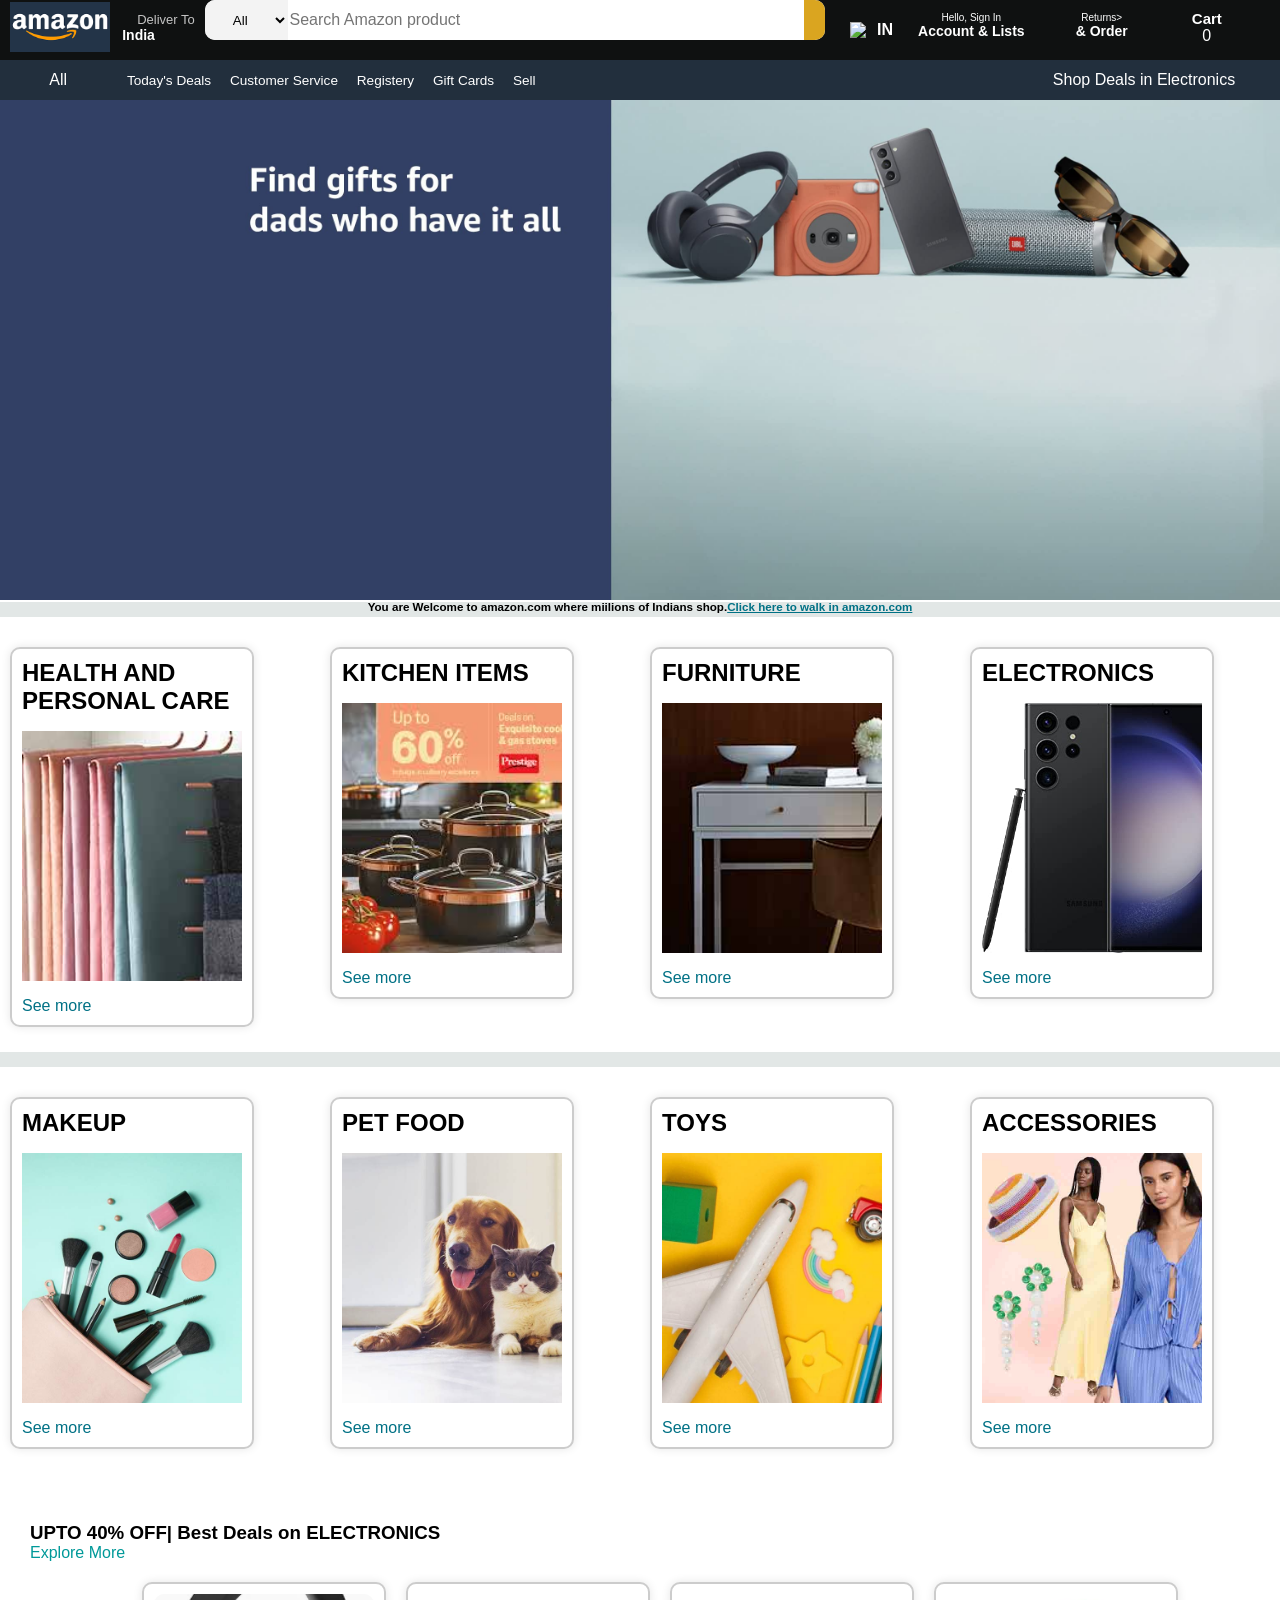
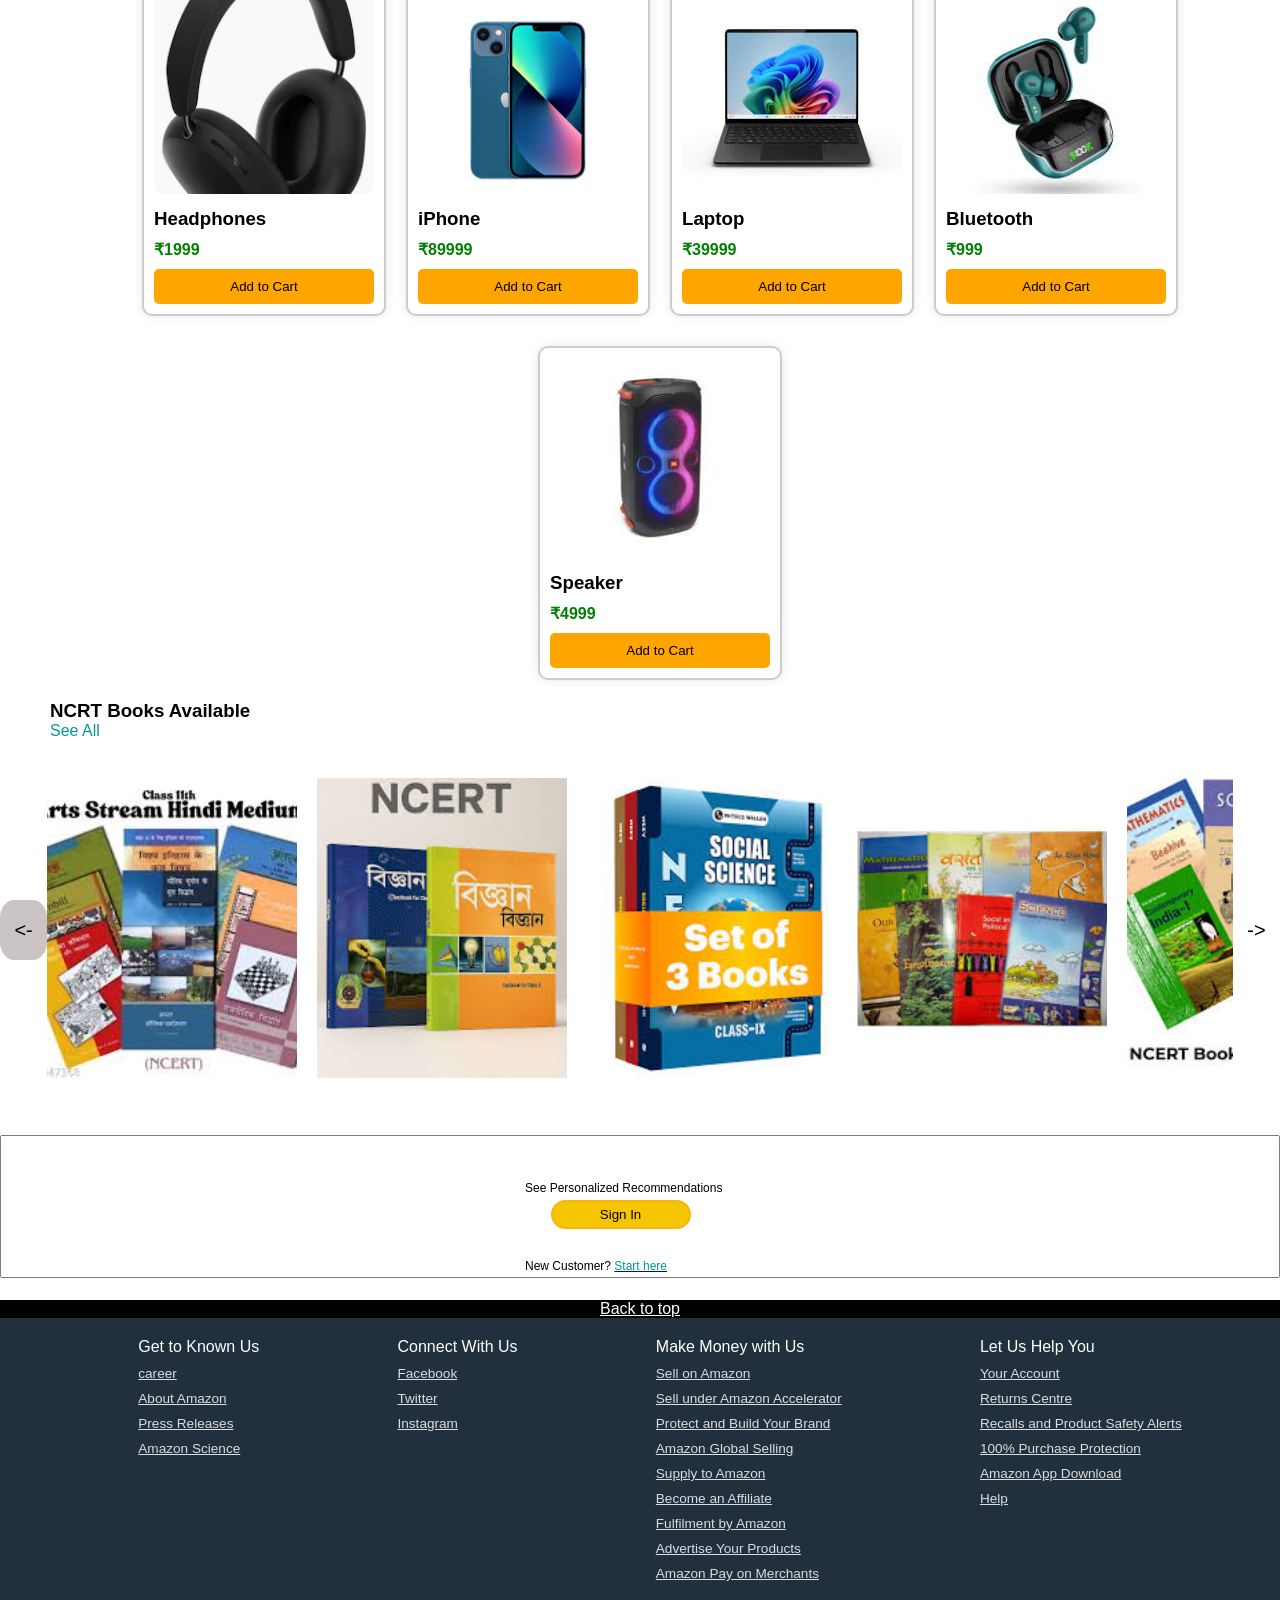
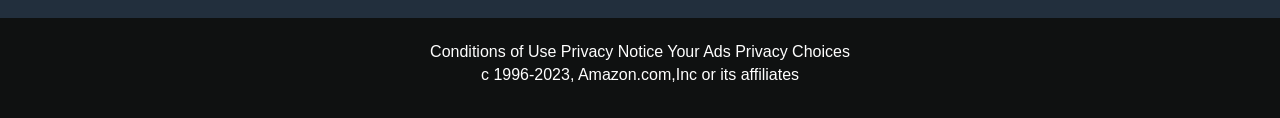
==== src/html/index.html @ 8bbc2144 "Added cart page and then us javascript logic" ====
<!DOCTYPE html>
<html lang="en">

<head>
    <meta charset="UTF-8">
    <meta name="viewport" content="width=device-width, initial-scale=1.0">
    <title>AMAZON</title>

    <link rel="stylesheet" href="https://cdnjs.cloudflare.com/ajax/libs/font-awesome/7.0.1/css/all.min.css"
        integrity="sha512-2SwdPD6INVrV/lHTZbO2nodKhrnDdJK9/kg2XD1r9uGqPo1cUbujc+IYdlYdEErWNu69gVcYgdxlmVmzTWnetw=="
        crossorigin="anonymous" referrerpolicy="no-referrer" />
    <link rel="stylesheet" href="/src/style/style.css">
</head>

<body>
    <header>
        <div class="navbar">
            <div class="nav-logo border">
                <div class="logo">
                    <img src="/assets/Images/amazon_logo.png">
                </div>
            </div>

            <div class="nav-address border">
                <p class = "address">Deliver To</p>
                <div class="add-icon">
                    <i class="fa-solid fa-location-dot" width="20"></i>
                    <p><h1>India</h1></p>
                </div>
            </div>

            <div class="nav-search">
                <select class="search-select">
                    <i class="fa-solid fa-angle-down"></i>
                    <option>All</option>
                </select>
                <input placeholder="Search Amazon product" class="search-input">
                <div class="search-icon">
                    <i class="fa-solid fa-magnifying-glass"></i>
                </div>
            </div>

            <div class="nav-language">
                <i class="fa-solid fa-angle-down"></i>
                <img src ="https://upload.wikimedia.org/wikipedia/en/4/41/Flag_of_India.svg" width=25px>
                <p>IN</p>
            </div>
            <div class="nav-signin border">
                <p>Hello, Sign In</p>
                <h1>Account & Lists <i class="fa-solid fa-angle-down"></i></h1>
                
            </div>

            <div class="nav-return border">
                <p>Returns></p>
                <h1>& Order</h1>
            </div>
            <div class="nav-cart">
                <div class="cart-icon">
                    <i class="fa-solid fa-cart-arrow-down"></i>
                    <a href="/src/html/cart.html" target="_main"><h4>Cart</h4></a>
                    <span id = "cart-count">0</span>
                </div>
            </div>
        </div>

        <div class="panel">
            <div class="panel-all">
                <pre><i class="fa-solid fa-bars"> </i>All</pre>
                
            </div>
            <div class="panel-options">
                <p>Today's Deals</p>
                <p>Customer Service</p>
                <p>Registery</p>
                <p>Gift Cards</p>
                <p>Sell</p>
            </div>

            <div class="panel-deals">
                <p>Shop Deals in Electronics</p>
            </div>
        </div>
    </header>
    
    <div class="main">
        <div class="hero-section">
            <div class="hero-section-img">
                <div class="image-class">
                        <img src="/assets/Images/hero_image.jpg">
                </div>
                
            </div>
            
                <div class="hero-message">
                <h5>You are Welcome to amazon.com where miilions of Indians shop. </h5><a href="/src/html/signin.html" target="_main"><h5>Click here to walk in amazon.com </a>
            </div>
        </div>
        

        <div class="shop-section">
            <div class="box1 box">
                <div class="box-content">
                    <h2>HEALTH AND PERSONAL CARE</h2>
                    <a href="https://www.amazon.in/health-and-personal-care/b?ie=UTF8&node=1350384031" target = "_main">
                        <div class="box-img" style="background-image: url('/assets/Images/box1_image.jpg');">
                        </div>
                    </a>
                    <p>See more</p>
                </div>
            </div>

            <div class="box2 box">
                <div class="box-content">
                    <h2>KITCHEN ITEMS</h2>
                    <a href="https://www.amazon.in/Kitchen-Dining-Store/b?ie=UTF8&node=5925789031" target="_main">
                        <div class="box-img" style="background-image: url('/assets/Images/box2_image.png');">
                        </div>
                    </a>    
                    <p>See more</p>
                </div>
            </div>

            <div class="box3 box">
                <div class="box-content">
                    <h2>FURNITURE</h2>
                    <a href="https://www.amazon.in/Living-Room-Furniture/b?ie=UTF8&node=5689444031" target="_main">
                    <div class="box-img" style="background-image: url('/assets/Images/box3_image.jpg');">
                    </div>
                    </a>
                    <p>See more</p>
                </div>
            </div>

            <div class="box4 box">
                <div class="box-content">
                    <h2>ELECTRONICS</h2>
                    <a href="https://www.amazon.in/b?ie=UTF8&node=27060450031" target="_main">
                    <div class="box-img" style="background-image: url('/assets/Images/box4_image.jpg');">
                    </div>
                    </a>
                    <p>See more</p>
                </div>
            </div>

            <div class="box4 box">
                <div class="box-content">
                    <h2>MAKEUP</h2>
                    <a href="https://www.amazon.ae/Fenshine-Starter-Portable-Eyeshadow-Foundation/dp/B0BVVLT5Y2?th=1" target="_main">
                    <div class="box-img" style="background-image: url('/assets/Images/box5_image.jpg');">

                    </div>
                    </a>
                    <p>See more</p>
                </div>
            </div>


            <div class="box4 box">
                <div class="box-content">
                    <h2>PET FOOD</h2>
                    <a href="https://www.amazon.in/Velvet-Linen-Basics-Bedroom-Bedside/dp/B08QMHRPTH" target="_main">
                    <div class="box-img" style="background-image: url('/assets/Images/box6_image.jpg');">

                    </div>
                   </a> 
                    <p>See more</p>
                </div>
            </div>


            <div class="box4 box">
                <div class="box-content">
                    <h2>TOYS</h2>
                    <a href="https://www.amazon.in/FunMom-Amz-Sensory-Treasure-Stuffers-Classroom/dp/B0B54QPFJ6" target="_main">
                    <div class="box-img" style="background-image: url('/assets/Images/box7_image.jpg');">

                    </div>
                    </a>
                    <p>See more</p>
                </div>
            </div>


            <div class="box4 box">
                <div class="box-content">
                    <h2>ACCESSORIES</h2>
                    <a href="https://www.amazon.in/Aspire-Beautiful-Squares-Accessories-Hairpins/dp/B08SHQ1RYR?th=1" target="_main">
                    <div class="box-img" style="background-image: url('/assets/Images/box8_image.jpg');">

                    </div>
                    </a>
                    <p>See more</p>
                </div>
            </div>
        </div>

      <div class="products-section">
        <div class="product-info">
            <h3>UPTO 40% OFF| Best Deals on ELECTRONICS</h3> <p >Explore More</p>
        </div>
      </div>

      <div class="info">
            <h3>NCRT Books Available</h3> <p>See All</p>
      </div>

      <div class="books-slider-section">
        <button class="prev-btn"><-</button>
            <div class="books-wrapper">
                <div class="books-section"></div>
            </div>
            <button class = "next-btn">-></button>
      </div>

        <div class="rhf-frame">
            <div class="rhf-container">
                <div class="rhf-border">
                    <div class="action">
                        <p>
                            See Personalized Recommendations
                        </p>
                        <button>Sign In</a></button>
                        <p class="link">New Customer? <a href="/src/html/signin.html"><span>Start here</span></a></p>
                    </div>
                </div>
         </div>
            
        </div>
    </div>    

    <footer>
        <div class="foot-panel1">
            <a href="/src/html/index.html">Back to top</a>
        </div>

        <div class="foot-panel2">
            <ul>
                <P>Get to Known Us</P>
                <a href="/src/html/career.html" target="_main">career</a>
                <a href="https://www.aboutamazon.in/?utm_source=gateway&utm_medium=footer" target="_main">About Amazon</a>
                <a href="https://press.aboutamazon.com/press-release-archive" target="_main">Press Releases</a>
                <a href="https://www.amazon.science/" target="_main">Amazon Science</a>
            </ul>

            <ul>
                <P>Connect With Us</P>
                <a href="https://www.facebook.com/AmazonIN" target="_main">Facebook</a>
                <a href="https://x.com/AmazonIN" target="_main">Twitter</a>
                <a href="https://www.instagram.com/amazondotin" target="_main">Instagram</a>
            </ul>



            <ul>
                <p>Make Money with Us</p>
                    <a href="https://www.amazon.in/b/?node=2838698031&ld=AZINSOANavDesktopFooter_C&ref_=nav_footer_sell_C" target="_main">Sell on Amazon</a>
                    <a href="https://www.amazon.in/b/?node=16192220031&ref_=map_1_b2b_GW_FT" target="_main">Sell under Amazon Accelerator</a>
                    <a href="sell.amazon.in/brand-registry/?ref=AOINABRLGNRFOOT&ld=AOINABRLGNRFOOT" target="_main">Protect and Build Your Brand</a>
                    <a href="https://sell.amazon.in/grow-your-business/amazon-global-selling?ld=AZIN_Footer_V1&ref=AZIN_Footer_V1" target="_main">Amazon Global Selling</a>
                    <a href="supply.amazon.com/?ref_=footer_sta&lang=en-IN" target="_main">Supply to Amazon</a>
                    <a href="https://affiliate-program.amazon.in/?utm_campaign=assocshowcase&utm_medium=footer&utm_source=GW&ref_=footer_assoc" target="_main">Become an Affiliate</a>
                    <a href="https://sell.amazon.in/?ref_=asin_soa_rd&ld=AWRGINFBAfooter" target="_main">Fulfilment by Amazon</a>
                    <a href="http://advertising.amazon.com/en-gb?ref=Amz.in" target="_main">Advertise Your Products</a>
                    <a href="https://www.amazon.in/amazonpay/home" target="_main">Amazon Pay on Merchants</a>
            </ul>

            <ul>
                <p>Let Us Help You</p>
                    <a href="https://www.amazon.in/gp/css/homepage.html?ref_=footer_ya" target="_main">Your Account</a>
                    <a href="signin.html" target="_main">Returns Centre</a>
                    <a href="signin.html" target="_main">Recalls and Product Safety Alerts</a>
                    <a href="https://www.amazon.in/gp/help/customer/display.html?nodeId=G202034930&ref_=footer_swc" target="_main">100% Purchase Protection</a>
                    <a href="https://www.amazon.in/gp/browse.html?node=6967393031&ref_=footer_mobapp" target="_main">Amazon App Download</a>
                    <a href="https://www.amazon.in/gp/help/customer/display.html?nodeId=G508510&ref_=footer_gw_m_b_he" target="_main">Help</a>
            </ul>

        </div>

        <div class="foot-panel3">
            <div class="pages">
                <a>Conditions of Use</a>
                <a>Privacy Notice</a>
                <a>Your Ads Privacy Choices</a>
            </div>

            <div class="copyright">
                c 1996-2023, Amazon.com,Inc or its affiliates
            </div>
        </div>

    </footer>

    <script src="/src/script/script.js"></script>
</body>
</html>
---- src/style/style.css ----
*
{
    margin: 0;
    font-family: Arial;
    border: border-box;
}

.navbar
{
    height: 60px;
    background-color: #0f1111;
    color: white;
    display: flex;
    text-align: center;
    justify-content: space-evenly;
}

.nav-logo
{
    height: 50px;
    width: 100px;
}

.logo
{
    background-size: cover;
    height: 50px;
    width: 100%;
}

.logo img
{
    width: 100%;
    height: 50px;
}
.border
{
    border: 2px solid transparent;
}

.border:hover
{
    border: 2px solid white;
}

.address
{
    display: flex;
    align-items: end;
    margin-left: 15px;
    font-size: 13px;
    color: #c4c4c4;
    padding-top: 10px;
}

.nav-address h1{
    color: white;
    font-size: 14px;
}

.add-icon
{
    display : flex;
    align-items: center;
}

.nav-search
{
    display: flex;
    background-color: white;
    width: 620px;
    height: 40px; 
    border-radius: 10px;
    justify-content: space-evenly;
}

.search-select
{
    background-color: #f3f3f3;
    width: 100px;
    text-align: center;
    border-top-left-radius: 10px;
    border-bottom-left-radius: 10px;
    border: none;
}

.search-icon
{
    background-color: goldenrod;
    width: 25px;
    display: flex;
    justify-content: center;
    align-items: center;
    font-size: 1.2rem;
    border-top-right-radius: 10px;
    border-bottom-right-radius: 10px;
    color: #0f1111;
}

.search-input
{
    width: 100%;
    font-size: 1rem;
    border: none;
}

.nav-search:hover{
    border: 2px solid orange;
}

.nav-language
{
    font-weight: 600;
    margin-left: 15px;
    display: flex;
    align-items: center;
    gap:  2px;
}
.nav-signin
{
    margin-left: 15px;
    justify-content: space-evenly;
    align-items: center;
    padding-top: 10px;
}
.nav-signin p
{
    font-size: 10px;
}

.nav-signin h1
{
    font-size: 14px;
}
.nav-return
{
    margin-left: 15px;
    justify-content: space-evenly;
    align-items: center;
    width: 100px;
    padding-top: 10px;
}
.nav-return p
{
    font-size: 10px;
}

.nav-return h1
{
    font-size: 14px;
}
.cart-icon
{
     width: 30px;
     padding-top: 10px;
}

.nav-cart
{
    width: 80px;
    padding-left: 30px;
}

.nav-cart a
{
    color: white;
    text-decoration: none;
    font-size: 15px;
    font-weight: 750;
}

.nav-cart a:hover
{
    color: #007185;
}

.nav-cart:hover{
    border: 2px solid white;
}

.panel
{
    height: 40px;
    background-color: #222f3d;
    display: flex;
    color: white;
    align-items: center;
    justify-content: space-evenly; 
}

.panel-options p
{
    display: inline;
    margin-left: 15px;
}

.panel-options
{
    width: 70%;
    font-size: 0.85rem;
}
.panel.deals
{
    font-size: 0.9rem ;
    font-weight: 700;
}


.hero-message
{
    background-color: white;
    color: black;
    height: 2px;
    display: flex;
    justify-content: center; 
    font-size: 14px;
    position: relative;
}

.hero-section-img img
{
    width: 100%;
    height: 500px;
    display: flex;
    justify-content: space-evenly;
    align-items: center;
}

.home-image
{
    width: 100%;
    height: 600px;
}

.hero-message a
{
    color: #007185;
}


.control-next
{
    right:0;
}
.shop-section
{
    display: flex;
    justify-content: space-evenly;
    background-color: #e2e7e6;
    flex-wrap: wrap;
}

.box
{
    height: 400px;
    width: 25%;
    background-color: white;
    padding: 20px 0px 15px;
    margin-top: 15px;
}

.box-content:hover
{
    transform: scale(1.03);

}
.box-img
{
    height: 250px;
    width: 100%;
    background-size: cover;
    margin-top: 1rem;
    margin-bottom: 1rem;
}

.box-content
{
    margin-left: 10px;
    margin-right: 10px;
    width: 220px;
    border: 2px solid #ccc;
    padding: 10px;
    border-radius: 10px;
    background-color: white;
    border-radius: 10px;
    box-shadow: 0 0 10px rgba(0,0,0,0.1);
    transition: 0.3s;
    margin-top: 10px;
}

.box-content p{
     color: #007185;
     font-weight: 500;
}

.products-section
{
    width: 100%;
    background-color: white;
    display: flex;
    gap: 20px;
    flex-wrap: wrap;
    padding: 20px;
    justify-content: center;
}

.product-info
{
    width: 100%;
    height: 30px;
    padding-left: 10px;
}

.product-info p:hover
{
    text-decoration: underline;
    color: #009999;
}

.product-info p
{
    color: #009999;
}

.products-card
{
   width: 220px;
   border: 2px solid #ccc;
   padding: 10px;
   border-radius: 10px;
   background-color: white;
   border-radius: 10px;
   box-shadow: 0 0 10px rgba(0,0,0,0.1);
   transition: 0.3s;
   margin-top: 10px;
}

.products-card img
{
   width: 100%;
   height: 200px;
   object-fit: cover;
   border-radius: 10px;
}

.products-card:hover
{
    transform: scale(1.03);
}

.products-card h3
{
    margin-top: 10px;
    margin-bottom: 10px;
}

.products-card p
{
    color: green;
    font-weight: bold;
    margin-bottom: 10px;
}

.products-card button{
    width: 100%;
    padding: 10px;
    border: none;
    background-color: orange;
    border-radius: 5px;
    cursor: pointer;
}


.books-slider-section
{
    width: 100%;
    height: 380px;
    background-color: white;
    display: flex;
    align-items: center;
    position: relative;
}


.books-wrapper
{
    overflow: hidden;
    width: 100%;
}

.books-section
{
    display: flex;
    gap: 20px;
    transition: transform 0.5s ease;
}

.books-section img
{
    width: 250px;
    height: 300px;
    object-fit: cover;
}

.prev-btn,.next-btn
{
    height: 60px;
    width: 50px;
    border: none;
    border-radius: 30%;
    background-color: white;
    font-size: 20px;
    cursor: pointer;
    z-index: 1;
}

.prev-btn,.next-btn:hover
{
    background-color: rgb(202, 196, 196);
}

.info h3,.info p
{
    text-align: left;
    padding-left: 50px;
}

.info p:hover
{
    text-decoration: underline;
    color: #009999;
}

.info p
{
    color: #009999;
}

.rhf-frame
{
    background:#fff;
    width: 100%;
    height: 165px;
    justify-content: center;
    align-items: center;
}

.rhf-conatiner
{
    padding: 15px;
    align-items: center;
    height: 126px;
}

.rhf-border
{
    margin-top: 15px;
    padding-top: 15px;
    height: 125.6px;
    border: 1px solid gray;
    border-radius: 2px;
}

.action p{
    padding-top: 30px;
    padding-bottom: 5px;
    margin-left: 41%;
    font-size: 12px;
    font-weight: 100;
}

.action button
{
    background-color: #f6c501;
    border: 2px solid #f8b50c;
    border-radius: 50px;
    margin-left: 43%;
    padding: 5px;
    width: 140px;
    cursor: pointer;
    text-decoration: none;
}

.link span
{
    color: #009999;
}

.footer-panel
{
    background-color: #37475a;
    color: white;
    height: 50px;
    display:flex;
    justify-content: center;
    align-items: center;
    font-size:0.85rem;
}

.foot-panel1
{
    background-color: black;
    color: white;
    text-align: center;
}

.foot-panel1 a
{
    color: white;
}

.foot-panel2
{
    background-color: #222f3d;
    color: white;
    height: 300px;
    display: flex;
    justify-content: space-evenly;
}

ul a{
    display: block;
    font-size: 0.85rem;
    margin-top: 10px;
    color: #dddddd;
}

ul{
    margin-top: 20px;
}

.logo
{
    background-size: cover;
    height: 50px;
    width: 100%;
}

.foot-panel3
{
    background-color: #0f1111;
    color: white;
    height: 100px;
}

.pages
{
    padding-top: 25px;
    text-align: center;
    font-weight: 540;

}
.copyright
{
    padding-top: 5px; 
    text-align: center;
    font-weight: 540;
}

.logo
{
    background-image: url("images/amazonjob_logo.png");
    background-size: cover;
    height: 50px;
    width: 100%;
}


/* Tablets (max-width: 1024px) */
@media only screen and (max-width: 1024px) {

    .nav-search {
        width: 400px;
    }

    .box{
        width: 45%; 
    }

    .hero-section-img img
    {
        width: 100%;
        height: 450px;
    }

    .panel-options {
        display: none; 
    }

    .action p,
    .action button {
        margin-left: 30%;
    }

    .products-card{
        width: 45%;
    }

     .book-card
    {
        min-width: 180px;
    }

    .book-card img
    {
        height: 180px;
    }
}


/* Mobile (max-width: 768px) */
@media only screen and (max-width: 768px) {

    .navbar {
        flex-wrap: wrap;
        height: auto;
        padding: 10px 0;
    }

    .nav-logo {
        width: 80px;
    }

    .nav-address,
    .nav-language,
    .nav-signin,
    .nav-return {
        display: none; 
    }

    .nav-search {
        width: 90%;
        margin: 10px auto;
    }

    .nav-cart {
        width: auto;
        padding-left: 0;
    }

    .panel {
        flex-wrap: wrap;
        height: auto;
        padding: 5px;
    }

    .panel-deals {
        display: none;
    }

    .hero-message{
        font-size: 12px;
        text-align: center;
        padding: 10px;
        height: auto;
    }

    .box {
        width: 100%;
    }

    .action p,
    .action button {
        margin-left: 20%;
    }

    .action button {
        width: 60%;
    }

    .foot-panel2 {
        flex-direction: column;
        align-items: center;
        height: auto;
        text-align: center;
    }
    .products-card{
        width: 100%;
    }

    .book-card
    {
        min-width: 150px;
    }

    .book-card img
    {
        height: 150px;
    }

    .prev-btn,
    .next-btn
    {
        height: 40px;
        width: 40px;
    }
}


/* Small Mobile (max-width: 480px) */
@media only screen and (max-width: 480px) {

    .nav-search {
        flex-direction: column;
        height: auto;
    }

    .search-select {
        width: 100%;
        border-radius: 10px 10px 0 0;
    }

    .search-input {
        width: 100%;
    }

    .search-icon {
        width: 100%;
        border-radius: 0 0 10px 10px;
    }

    .hero-message h5 {
        font-size: 10px;
    }

    .action p {
        margin-left: 10%;
    }

    .action button {
        margin-left: 10%;
        width: 80%;
    }
}
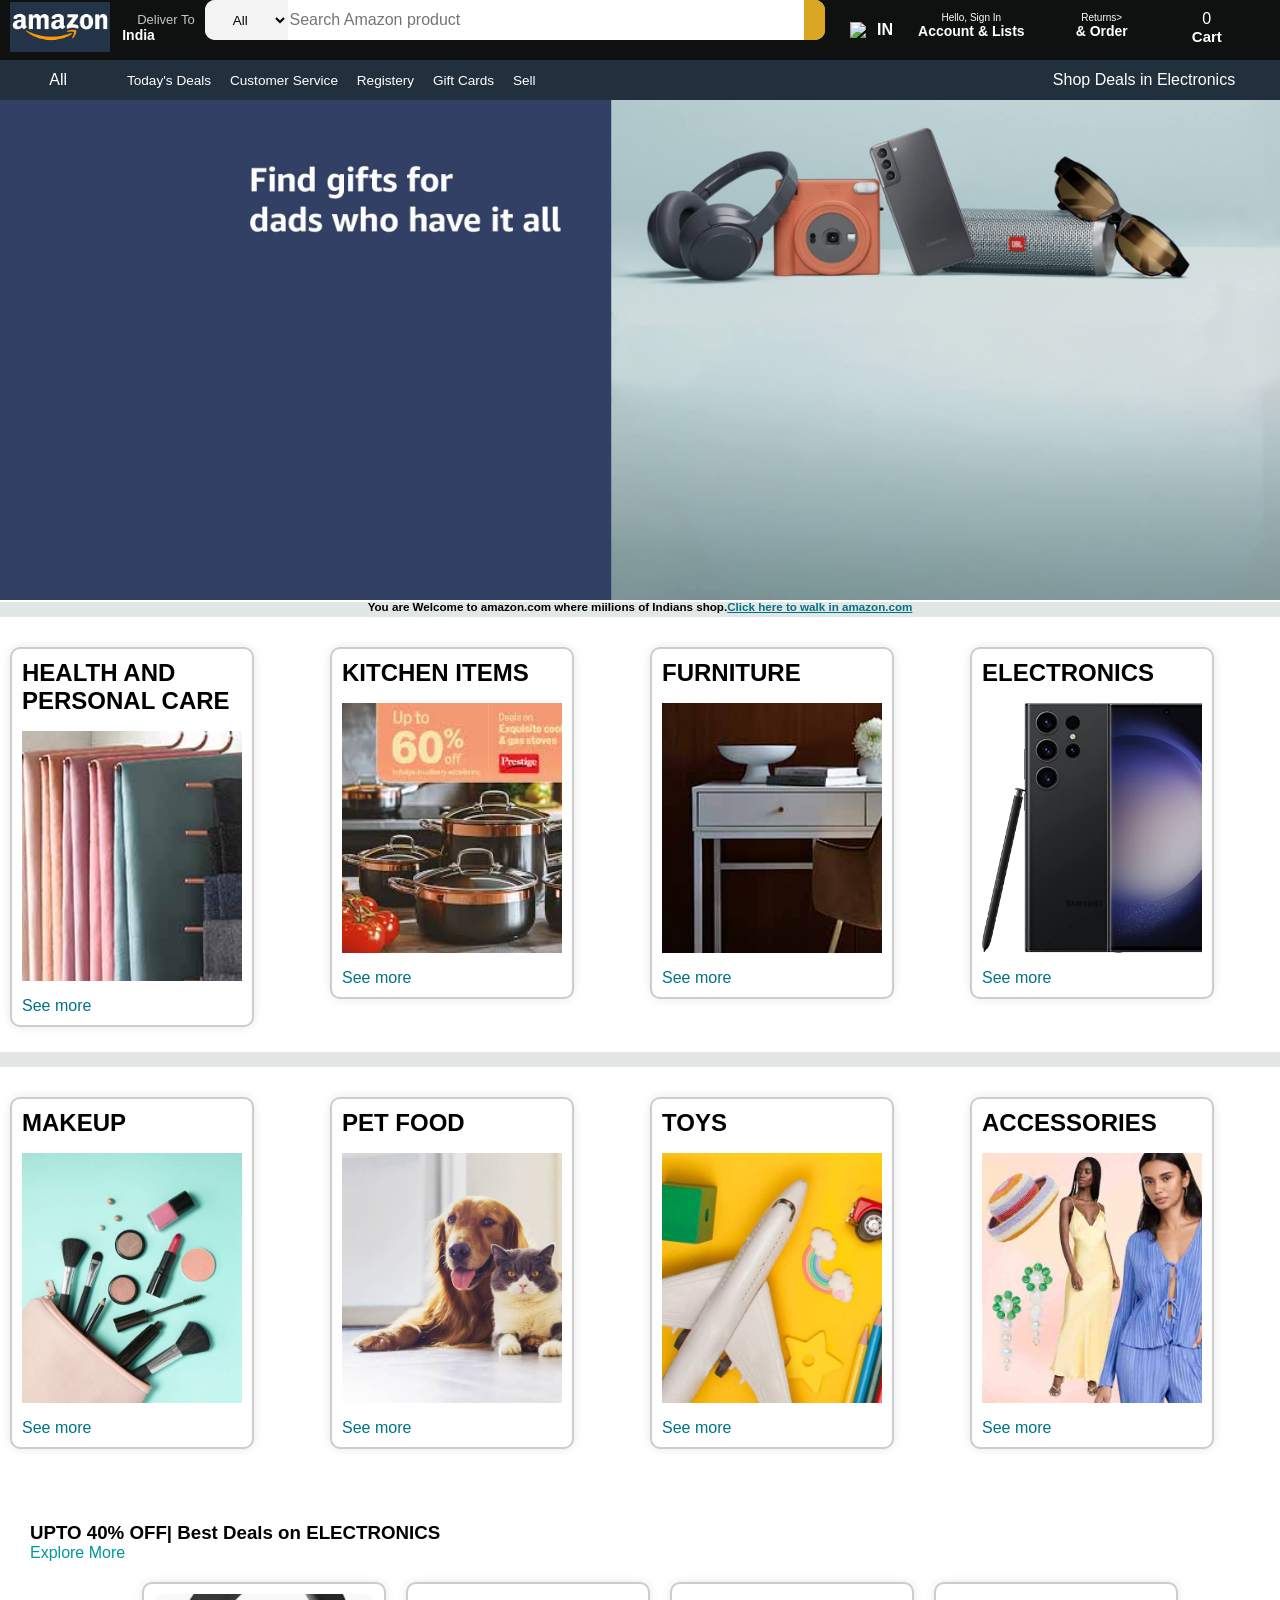
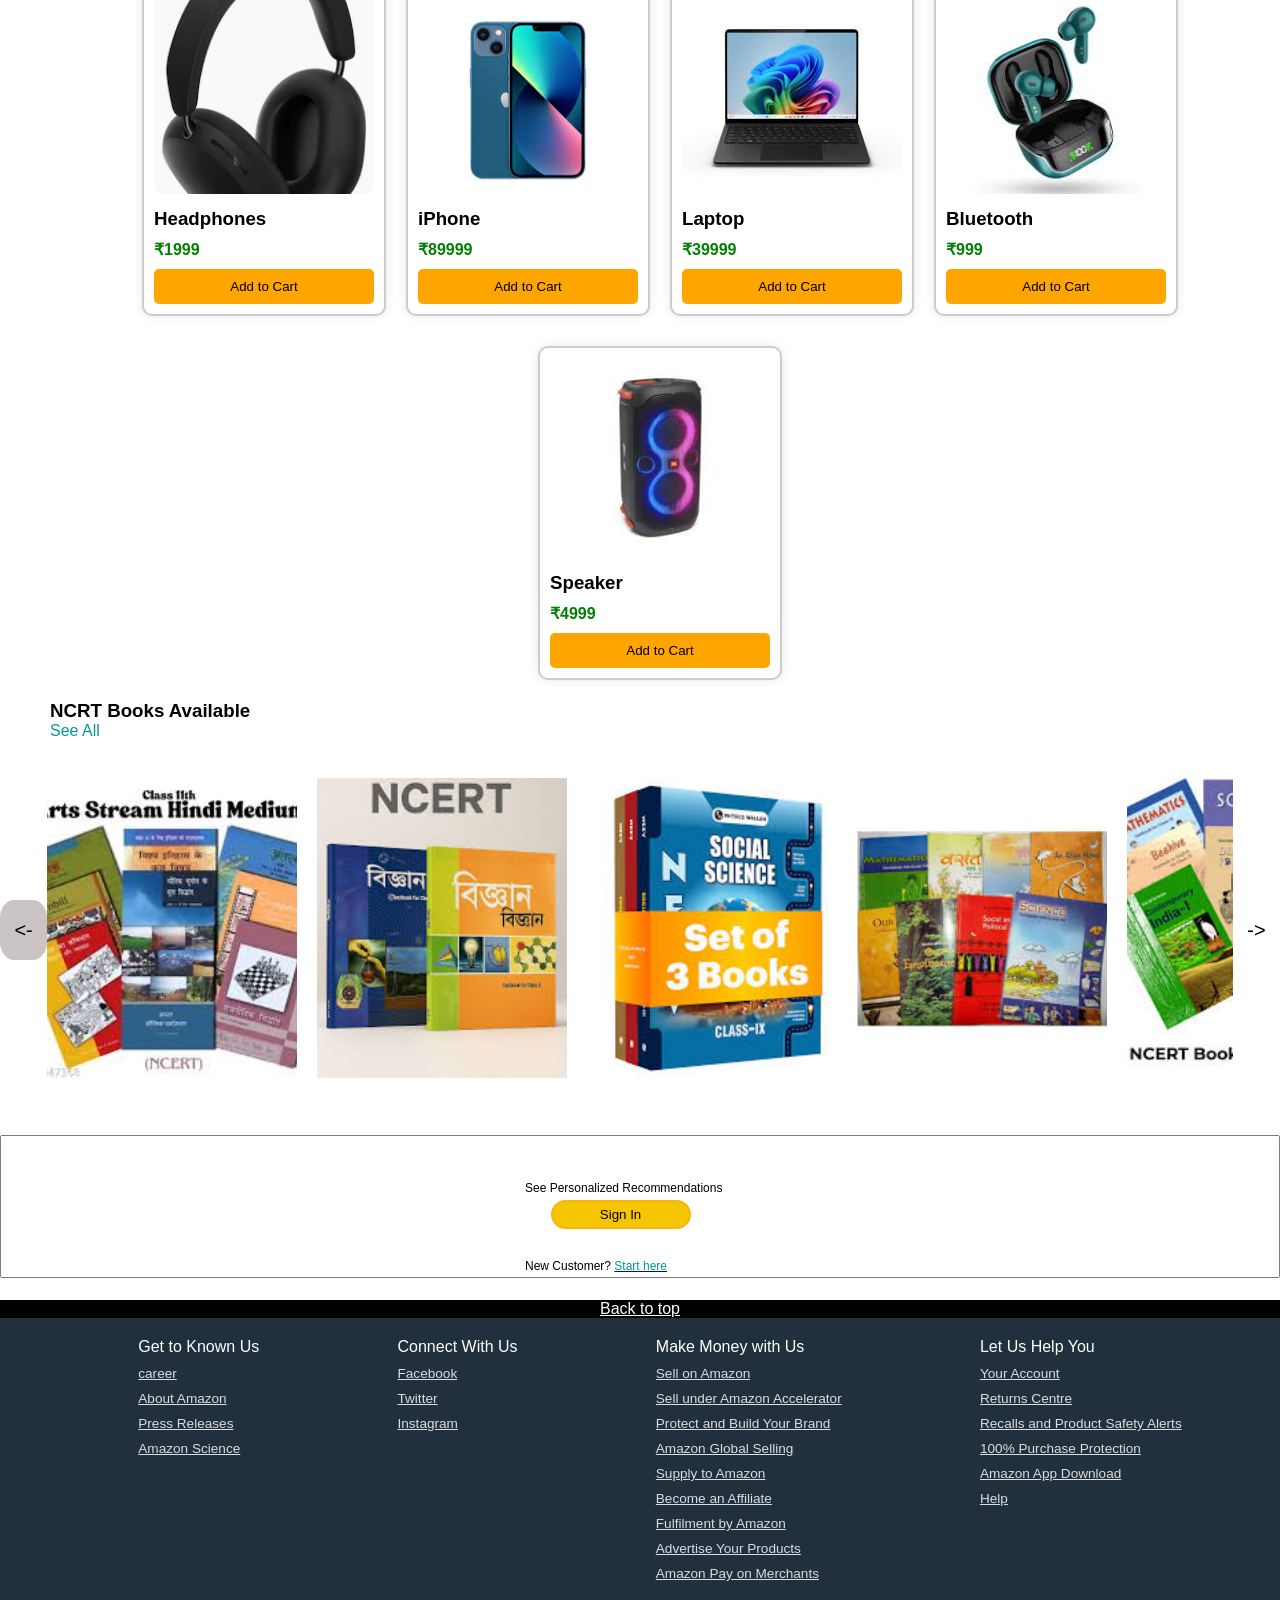
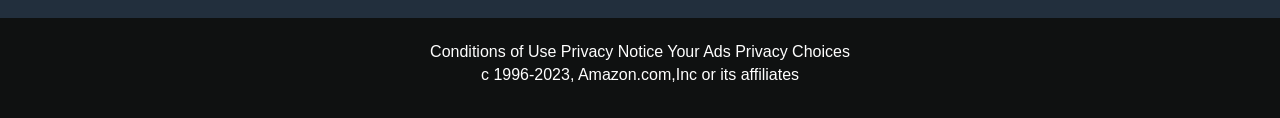
==== commit 383687f2: "update in cart page" ====
--- a/src/html/index.html
+++ b/src/html/index.html
@@ -57,9 +57,8 @@
             </div>
             <div class="nav-cart">
                 <div class="cart-icon">
-                    <i class="fa-solid fa-cart-arrow-down"></i>
+                    <i class="fa-solid fa-cart-arrow-down"></i><span id = "cart-count">0</span>
                     <a href="/src/html/cart.html" target="_main"><h4>Cart</h4></a>
-                    <span id = "cart-count">0</span>
                 </div>
             </div>
         </div>
--- a/src/style/style.css
+++ b/src/style/style.css
@@ -33,6 +33,7 @@
     width: 100%;
     height: 50px;
 }
+
 .border
 {
     border: 2px solid transparent;
@@ -557,14 +558,6 @@
     font-weight: 540;
 }
 
-.logo
-{
-    background-image: url("images/amazonjob_logo.png");
-    background-size: cover;
-    height: 50px;
-    width: 100%;
-}
-
 
 /* Tablets (max-width: 1024px) */
 @media only screen and (max-width: 1024px) {
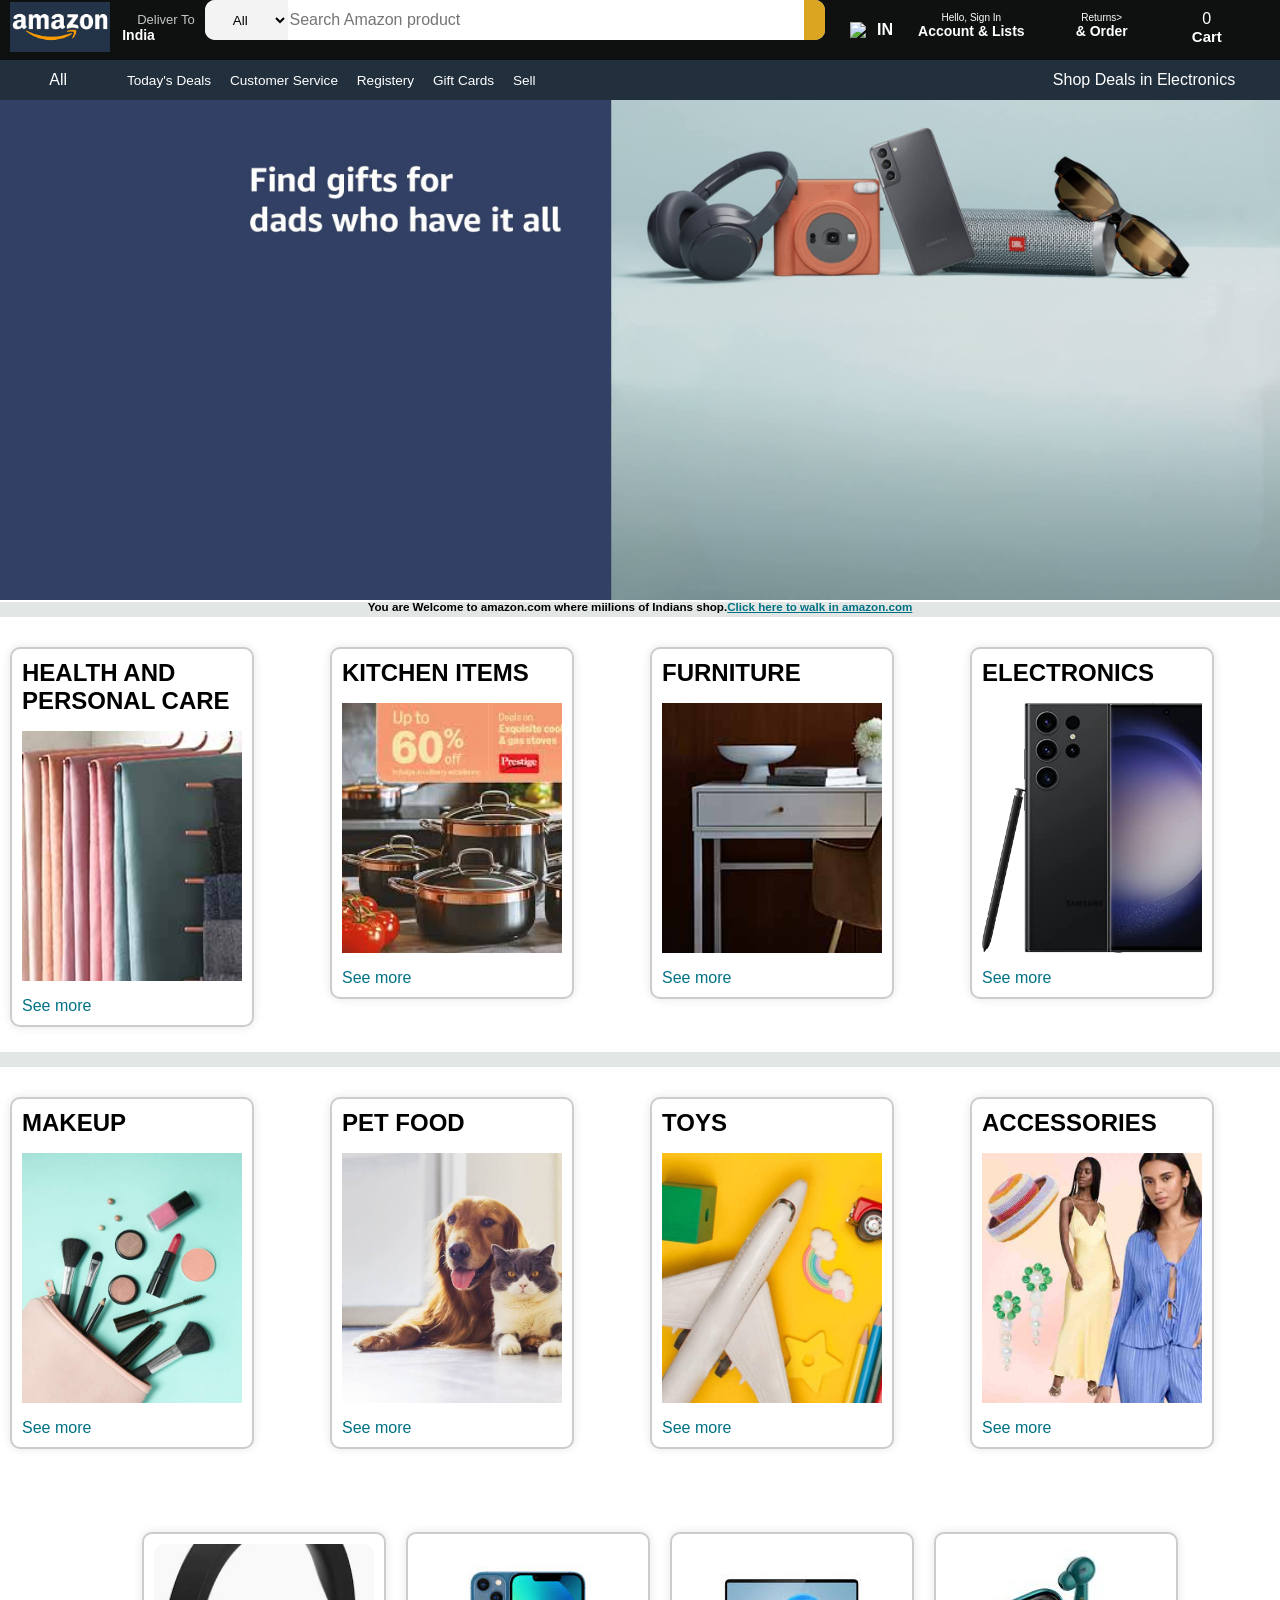
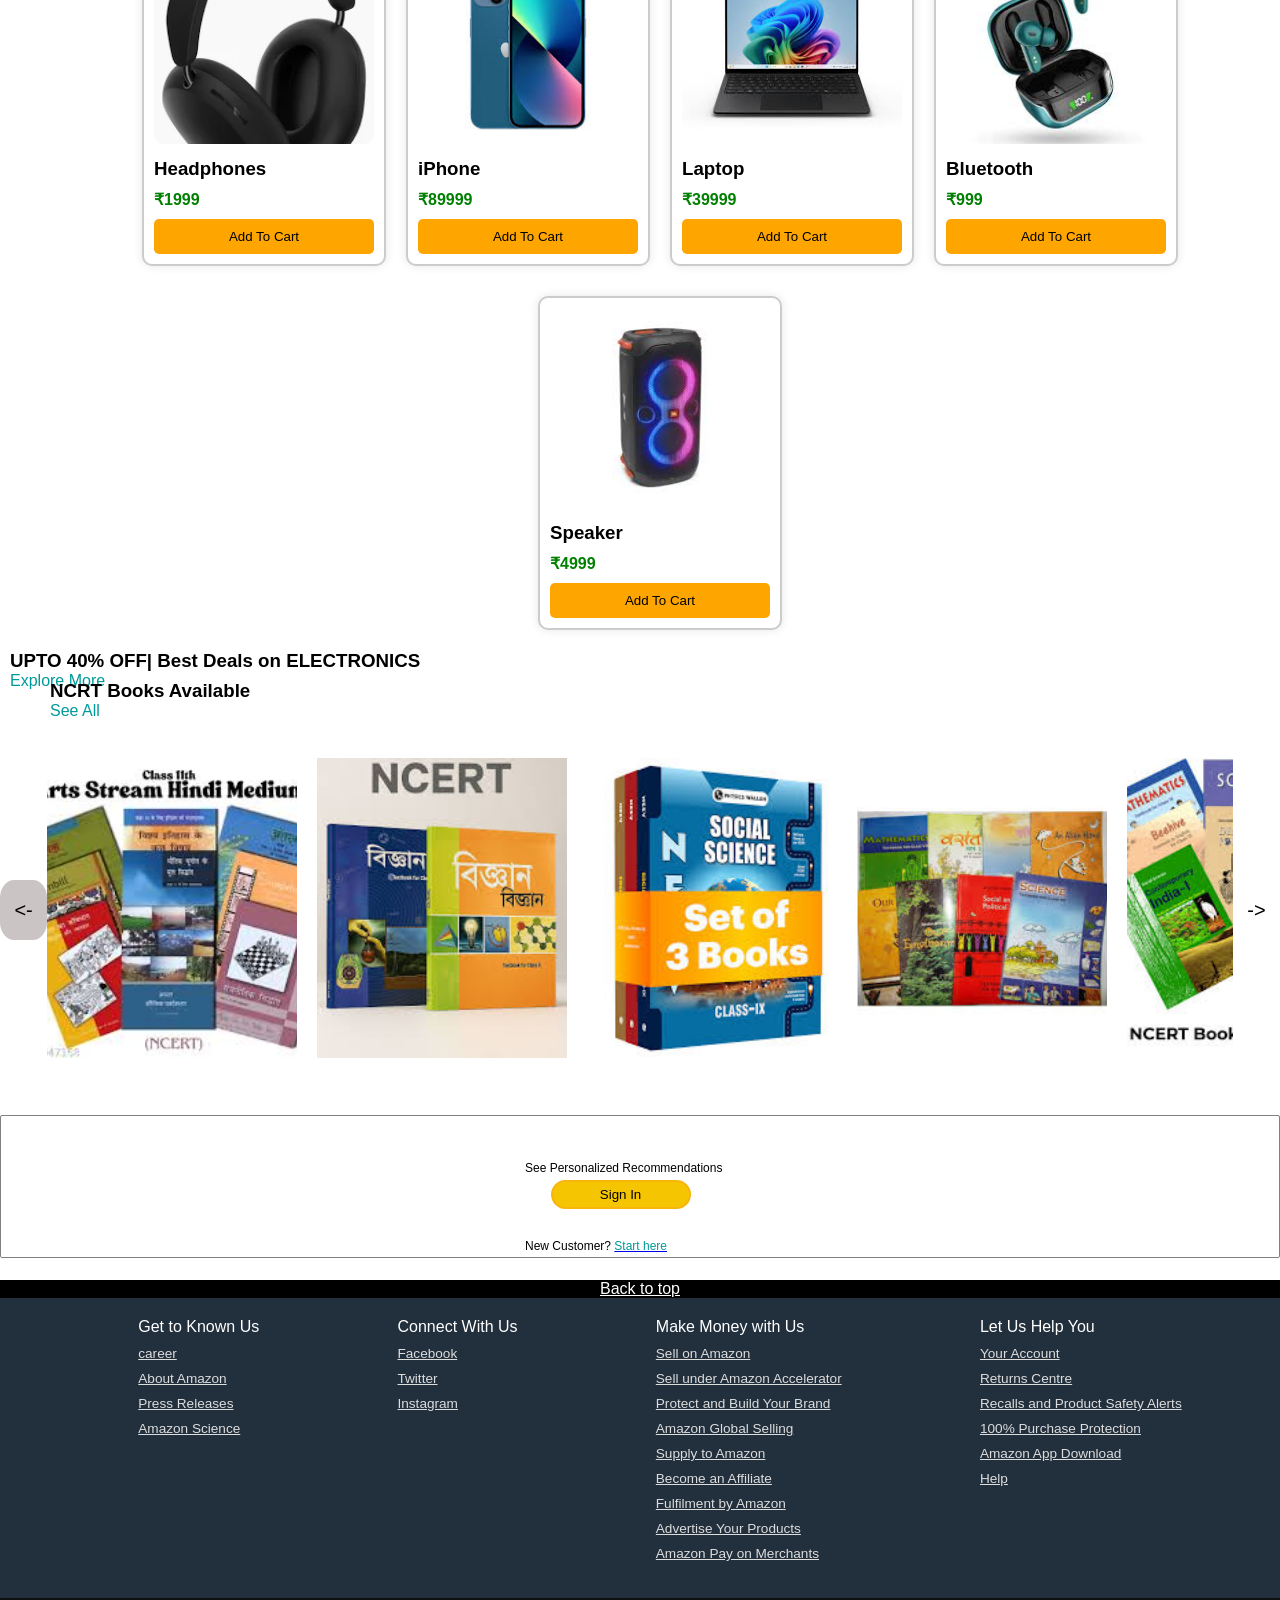
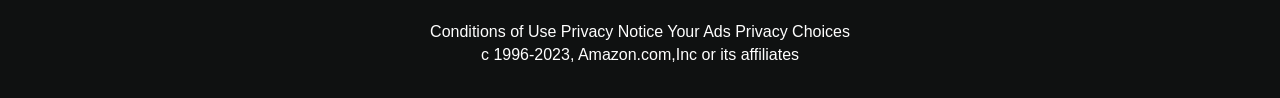
==== commit 3a8917f8: "update the project completely(cart page along with logic javascript)" ====
--- a/src/html/index.html
+++ b/src/html/index.html
@@ -195,6 +195,7 @@
         </div>
 
       <div class="products-section">
+        <div class="products-container"></div>
         <div class="product-info">
             <h3>UPTO 40% OFF| Best Deals on ELECTRONICS</h3> <p >Explore More</p>
         </div>
@@ -291,5 +292,6 @@
     </footer>
 
     <script src="/src/script/script.js"></script>
+    <script src="/src/script/cart.js"></script>
 </body>
 </html>
--- a/src/style/style.css
+++ b/src/style/style.css
@@ -294,7 +294,7 @@
      font-weight: 500;
 }
 
-.products-section
+.products-container
 {
     width: 100%;
     background-color: white;
@@ -371,6 +371,17 @@
     cursor: pointer;
 }
 
+.products-card a
+{
+    color: black;
+    text-decoration: none;
+}
+
+.products-card a:hover
+{
+    color: #009999;
+    text-decoration: underline;
+}
 
 .books-slider-section
 {
